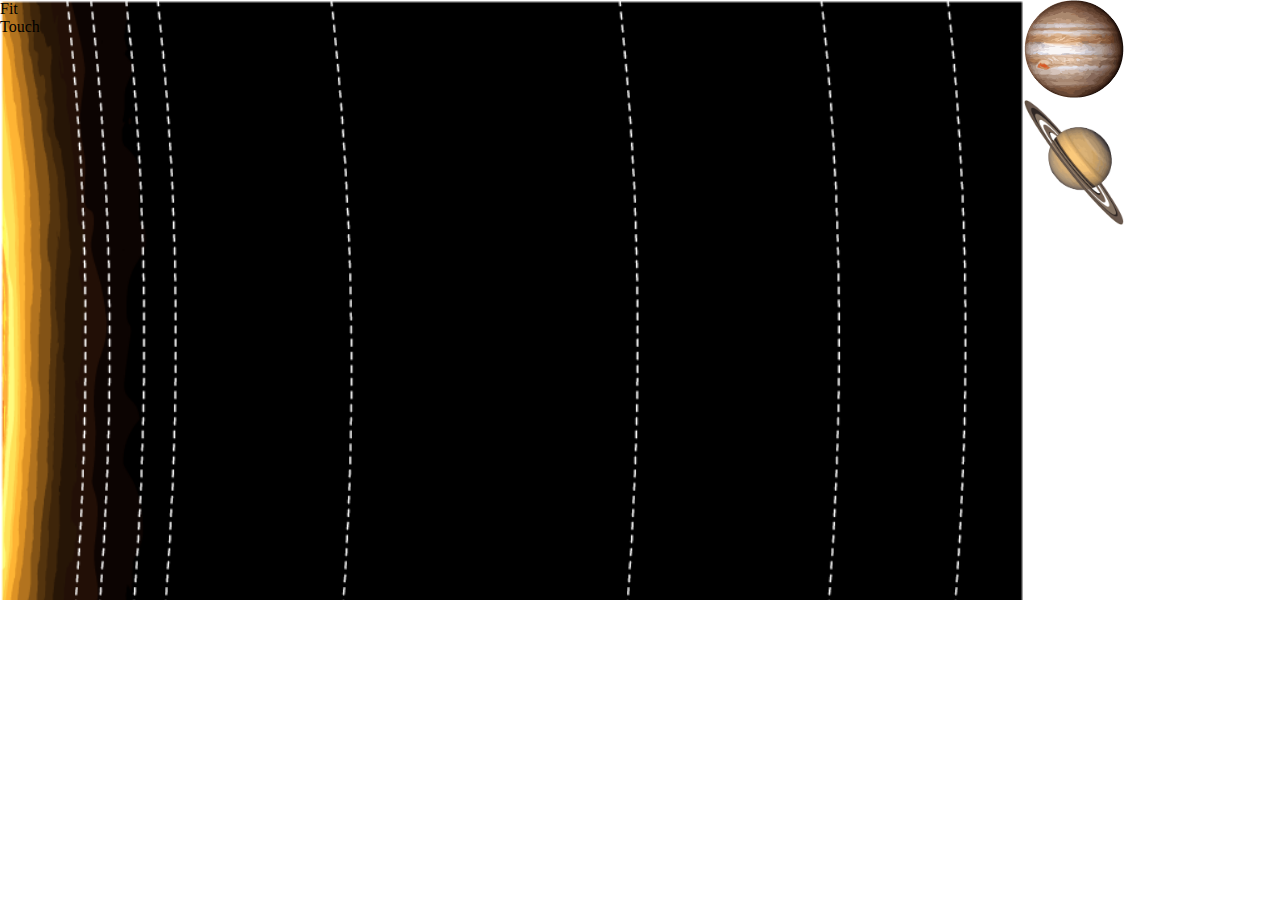
==== drag_drop/index.html @ 43ce3872 "add to github tmp drag&drop-astro" ====
<!DOCTYPE html>
<html>
<head>
    
    <title>jQuery UI</title>
    <script src="http://ajax.googleapis.com/ajax/libs/jquery/1.10.2/jquery.min.js"></script>
    <script src="http://ajax.aspnetcdn.com/ajax/jquery.ui/1.10.3/jquery-ui.min.js"></script>
	<script src="js/jquery.ui.touch-punch.min.js"></script>
    <!--link rel="stylesheet" href="http://ajax.aspnetcdn.com/ajax/jquery.ui/1.10.3/themes/sunny/jquery-ui.css"!-->
	<link rel="stylesheet" href="css/style.css">
    <!--style type="text/css">
        .draggable, .droppable {font-size: large; border: thin solid black; padding: 4px; width: 100px; text-align: center; background-color: lightgray;}
        .droppable {margin-bottom: 10px; margin-right: 5px; height: 60px; width: 120px}
        #dropContainer {position: absolute; right: 5px;}
        div span {position: relative; top: 25%}
        .droppable.active {border: thick solid green}
        .droppable.hover {background-color: lightgreen}
    </style-->
    <script type="text/javascript">
$(function() {
	
    $('.draggable').draggable();
    
    $('.droppable').droppable({
        drop: function(event, ui) {
            ui.draggable.text("���������")
        },
        activeClass: "active",
        hoverClass: "hover",
        tolerance: "fit"
    });
	
	$('#touchDrop').droppable("option", "tolerance", "touch");
});
    </script> 
</head>
<body>
    <div id="dropContainer">
        <div id="fitDrop" class="droppable">
            <span>Fit</span>
        </div>
        <div id="touchDrop" class="droppable">
            <span>Touch</span>
        </div>        
    </div>
	<div id="objContainer">
		<div class="draggable">
			<div class="dObj1"></div>
		</div>
		<div class="draggable">
			<div class="dObj2"></div>
		</div>
	</div>
	<div class="clear"></div>
</body>
</html>
---- drag_drop/css/style.css ----
body {
	width: 100%;
	padding: 0;
	margin: 0;
	}


/*pazzle place*/
#dropContainer {
    background-image: url("../img/background.png");
    background-repeat: no-repeat;
    background-size: 100%;
    float: left;
    height: 600px;
    position: absolute;
    width: 80%;
    z-index: 1;
	}
	
/*pazzle items*/
#objContainer {
    height: 600px;
    margin-left: 80%;
    position: absolute;
    width: 20%;
    z-index: 999;
}

.clear{
	clear:both;
}

/* property moving objects */
.draggable {
	padding: 0;
	margin: 0;
	width: 100px;
	height: 100px;
}
.draggable div {
    background-repeat: no-repeat;
    background-size: contain;
    cursor: pointer;
    height: 150px;
	padding: 0;
	margin: 0;
}
.dObj1 {
    background-image: url("../img/1.png");
}
.dObj2 {
    background-image: url("../img/2.png");
}
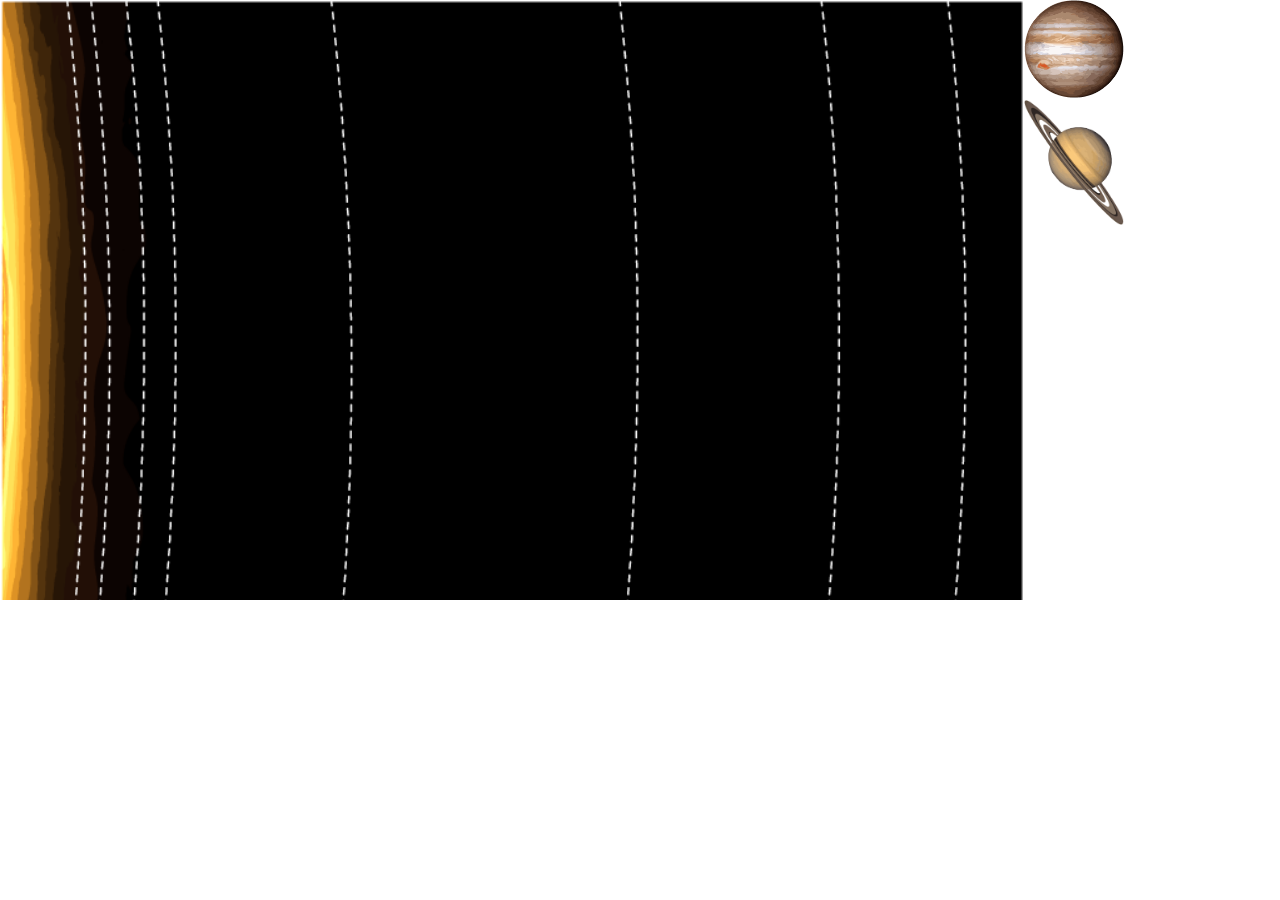
==== commit fdf5c469: "version two obj. - working" ====
--- a/drag_drop/index.html
+++ b/drag_drop/index.html
@@ -6,6 +6,7 @@
     <script src="http://ajax.googleapis.com/ajax/libs/jquery/1.10.2/jquery.min.js"></script>
     <script src="http://ajax.aspnetcdn.com/ajax/jquery.ui/1.10.3/jquery-ui.min.js"></script>
 	<script src="js/jquery.ui.touch-punch.min.js"></script>
+    <script src="js/script.js"></script>
     <!--link rel="stylesheet" href="http://ajax.aspnetcdn.com/ajax/jquery.ui/1.10.3/themes/sunny/jquery-ui.css"!-->
 	<link rel="stylesheet" href="css/style.css">
     <!--style type="text/css">
@@ -19,16 +20,7 @@
     <script type="text/javascript">
 $(function() {
 	
-    $('.draggable').draggable();
-    
-    $('.droppable').droppable({
-        drop: function(event, ui) {
-            ui.draggable.text("���������")
-        },
-        activeClass: "active",
-        hoverClass: "hover",
-        tolerance: "fit"
-    });
+
 	
 	$('#touchDrop').droppable("option", "tolerance", "touch");
 });
@@ -36,12 +28,15 @@
 </head>
 <body>
     <div id="dropContainer">
-        <div id="fitDrop" class="droppable">
-            <span>Fit</span>
+        <div id="fitDrop1" class="droppable" data-obj="dObj1" rating="false">
+            <span></span>
         </div>
-        <div id="touchDrop" class="droppable">
-            <span>Touch</span>
-        </div>        
+        <div id="fitDrop2" class="droppable" data-obj="dObj2" rating="false">
+            <span></span>
+        </div>
+        <!--<div id="touchDrop" class="droppable">-->
+            <!--<span>Touch</span>-->
+        <!--</div>        -->
     </div>
 	<div id="objContainer">
 		<div class="draggable">
--- a/drag_drop/css/style.css
+++ b/drag_drop/css/style.css
@@ -17,6 +17,27 @@
     width: 80%;
     z-index: 1;
 	}
+.droppable {
+    position: absolute;
+    width: 100px;
+    height: 100px;
+    border-radius: 100%;
+    background-color: grey;
+    opacity: 0.3;
+    display: none;
+}
+.flashing {
+    border: 2px solid greenyellow;
+    display: block;
+}
+#fitDrop1 {
+    left: 80%;
+    top: 20%;
+}
+#fitDrop2 {
+    left: 70%;
+    top: 20%;
+}
 	
 /*pazzle items*/
 #objContainer {
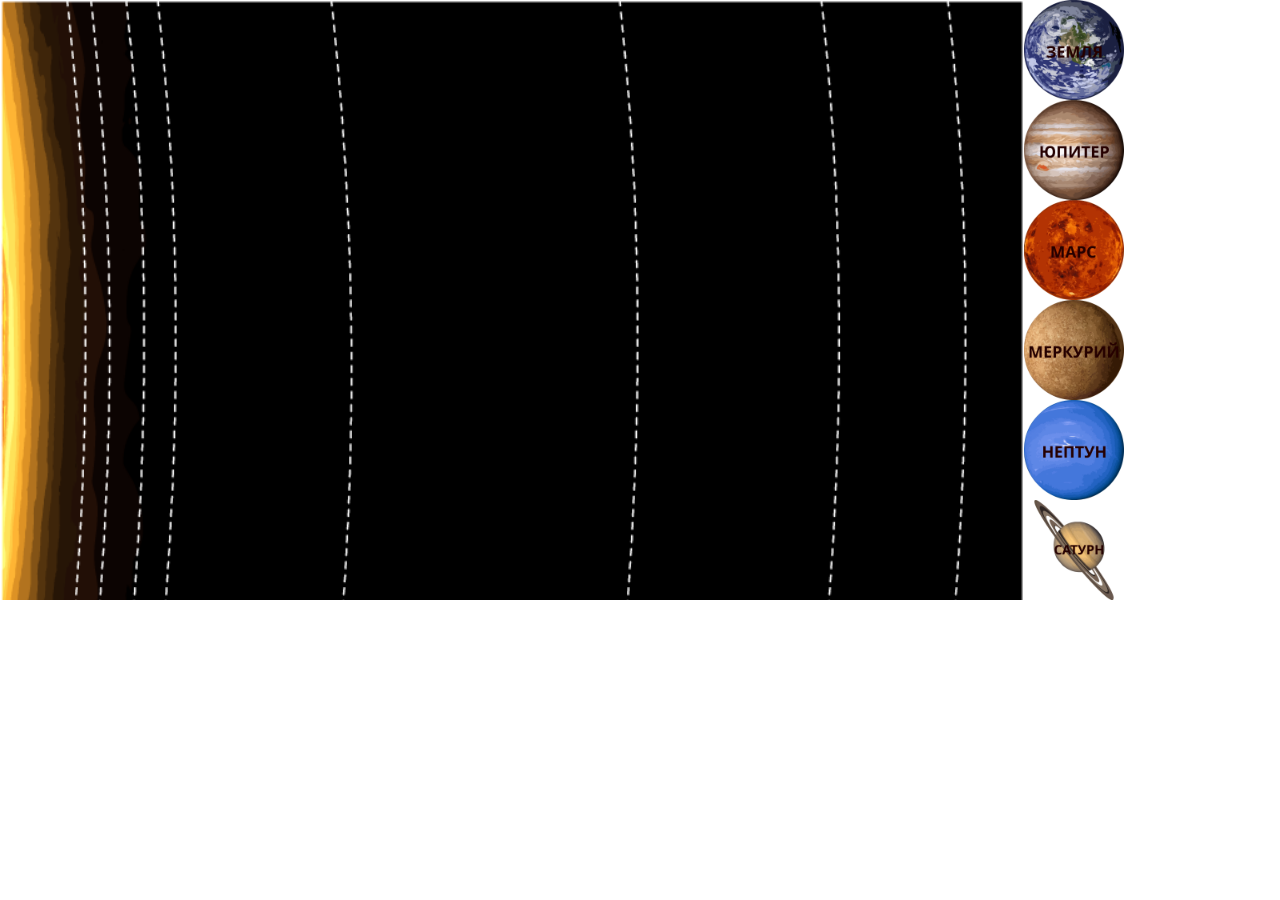
==== commit 8e2598b1: "version all obj. - working" ====
--- a/drag_drop/index.html
+++ b/drag_drop/index.html
@@ -7,16 +7,7 @@
     <script src="http://ajax.aspnetcdn.com/ajax/jquery.ui/1.10.3/jquery-ui.min.js"></script>
 	<script src="js/jquery.ui.touch-punch.min.js"></script>
     <script src="js/script.js"></script>
-    <!--link rel="stylesheet" href="http://ajax.aspnetcdn.com/ajax/jquery.ui/1.10.3/themes/sunny/jquery-ui.css"!-->
 	<link rel="stylesheet" href="css/style.css">
-    <!--style type="text/css">
-        .draggable, .droppable {font-size: large; border: thin solid black; padding: 4px; width: 100px; text-align: center; background-color: lightgray;}
-        .droppable {margin-bottom: 10px; margin-right: 5px; height: 60px; width: 120px}
-        #dropContainer {position: absolute; right: 5px;}
-        div span {position: relative; top: 25%}
-        .droppable.active {border: thick solid green}
-        .droppable.hover {background-color: lightgreen}
-    </style-->
     <script type="text/javascript">
 $(function() {
 	
@@ -34,9 +25,24 @@
         <div id="fitDrop2" class="droppable" data-obj="dObj2" rating="false">
             <span></span>
         </div>
-        <!--<div id="touchDrop" class="droppable">-->
-            <!--<span>Touch</span>-->
-        <!--</div>        -->
+        <div id="fitDrop3" class="droppable" data-obj="dObj3" rating="false">
+            <span></span>
+        </div>
+        <div id="fitDrop4" class="droppable" data-obj="dObj4" rating="false">
+            <span></span>
+        </div>
+        <div id="fitDrop5" class="droppable" data-obj="dObj5" rating="false">
+            <span></span>
+        </div>
+        <div id="fitDrop6" class="droppable" data-obj="dObj6" rating="false">
+            <span></span>
+        </div>
+        <div id="fitDrop7" class="droppable" data-obj="dObj7" rating="false">
+            <span></span>
+        </div>
+        <div id="fitDrop8" class="droppable" data-obj="dObj8" rating="false">
+            <span></span>
+        </div>
     </div>
 	<div id="objContainer">
 		<div class="draggable">
@@ -45,6 +51,24 @@
 		<div class="draggable">
 			<div class="dObj2"></div>
 		</div>
+        <div class="draggable">
+            <div class="dObj3"></div>
+        </div>
+        <div class="draggable">
+            <div class="dObj4"></div>
+        </div>
+        <div class="draggable">
+            <div class="dObj5"></div>
+        </div>
+        <div class="draggable">
+            <div class="dObj6"></div>
+        </div>
+        <div class="draggable">
+            <div class="dObj7"></div>
+        </div>
+        <div class="draggable">
+            <div class="dObj8"></div>
+        </div>
 	</div>
 	<div class="clear"></div>
 </body>
--- a/drag_drop/css/style.css
+++ b/drag_drop/css/style.css
@@ -31,21 +31,46 @@
     display: block;
 }
 #fitDrop1 {
-    left: 80%;
+    left: 10%;
     top: 20%;
 }
 #fitDrop2 {
-    left: 70%;
-    top: 20%;
+    left: 30%;
+    top: 10%;
+}
+#fitDrop3 {
+    left: 14%;
+    top: 55%;
+}
+#fitDrop4 {
+    left: 5%;
+    top: 38%;
+}
+#fitDrop5 {
+     left: 90%;
+     top: 20%;
+ }
+#fitDrop6 {
+    left: 59%;
+    top: 42%;
+}
+#fitDrop7 {
+     left: 78%;
+     top: 33%;
+ }
+#fitDrop8 {
+    left: 8%;
+    top: 72%;
 }
 	
 /*pazzle items*/
 #objContainer {
     height: 600px;
-    margin-left: 80%;
+    padding-left: 80%;
     position: absolute;
     width: 20%;
     z-index: 999;
+    overflow-y: scroll;
 }
 
 .clear{
@@ -68,9 +93,27 @@
 	margin: 0;
 }
 .dObj1 {
-    background-image: url("../img/1.png");
+     background-image: url("../img/earth1.png");
+ }
+.dObj2 {
+    background-image: url("../img/jupiter1.png");
 }
-.dObj2 {
-    background-image: url("../img/2.png");
+.dObj3 {
+    background-image: url("../img/mars1.png");
+}
+.dObj4 {
+    background-image: url("../img/mercury1.png");
+}
+.dObj5 {
+    background-image: url("../img/neptune1.png");
+}
+.dObj6 {
+    background-image: url("../img/saturn1.png");
+}
+.dObj7 {
+    background-image: url("../img/uranus1.png");
+}
+.dObj8 {
+    background-image: url("../img/venus1.png");
 }
 
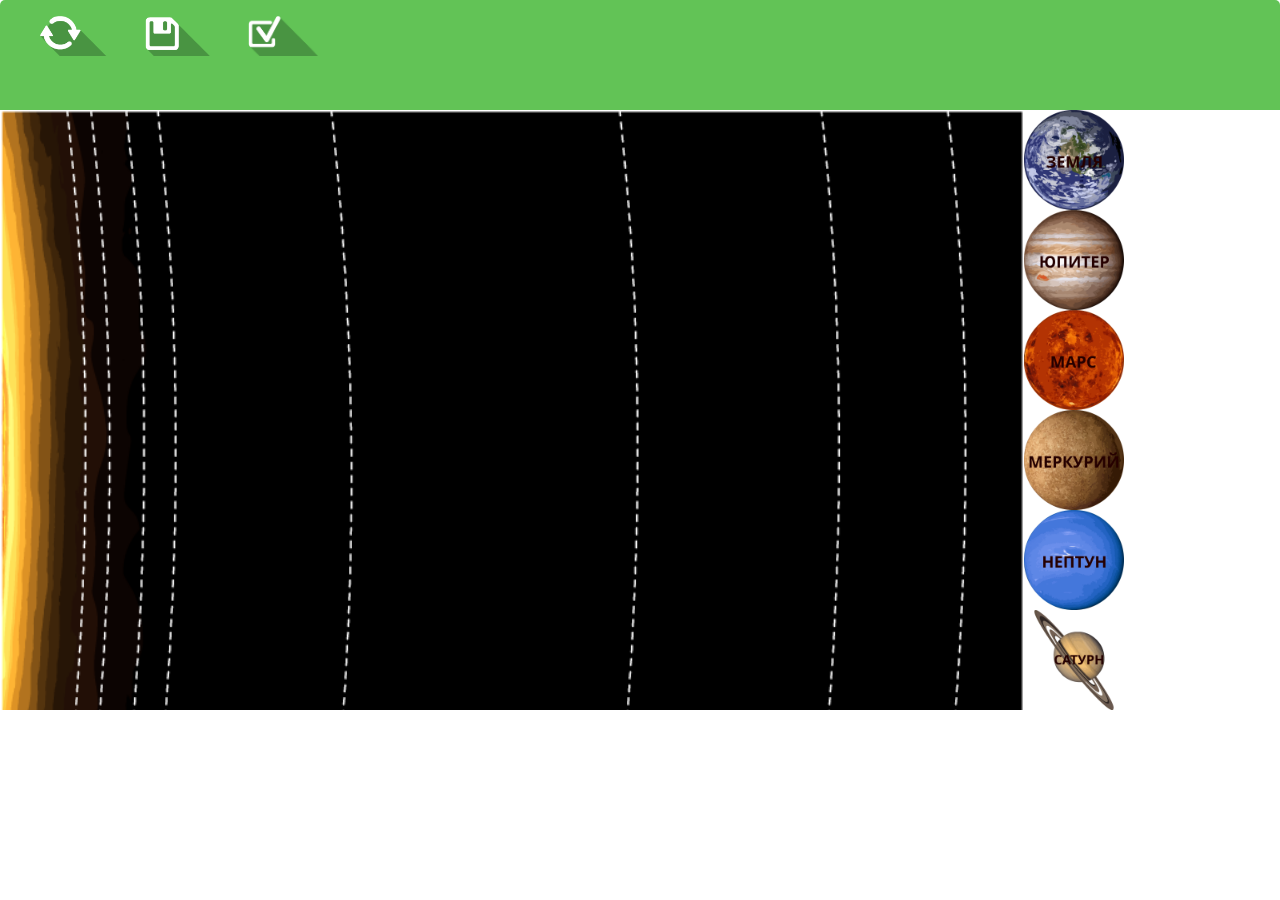
==== commit fb1f1cd4: "version reload & control working" ====
--- a/drag_drop/index.html
+++ b/drag_drop/index.html
@@ -18,6 +18,13 @@
     </script> 
 </head>
 <body>
+<div class="toolbar">
+    <button class="reload btn-int-drag"></button>
+    <button class="save btn-int-drag"></button>
+    <button class="check btn-int-drag"></button>
+    <div class="empty btn-int-drag"></div>
+    <div class="result btn-int-drag"></div>
+</div>
     <div id="dropContainer">
         <div id="fitDrop1" class="droppable" data-obj="dObj1" rating="false">
             <span></span>
--- a/drag_drop/css/style.css
+++ b/drag_drop/css/style.css
@@ -5,6 +5,67 @@
 	margin: 0;
 	}
 
+
+.toolbar {
+    background-color: #62c356;
+    border-top-left-radius: 5px;
+    border-top-right-radius: 5px;
+    padding: 10px 0 0 40px;
+    height: 100px;
+}
+.btn-int-drag.reload.disabled {
+    background-image: url("../img/buttons/2.png");
+}
+.btn-int-drag.reload {
+    background-image: url("../img/buttons/1.png");
+    height: 40px;
+    margin-top: 6px;
+    width: 100px;
+    cursor: pointer;
+}
+.btn-int-drag.save.disabled {
+    background-image: url("../img/buttons/4.png");
+}
+.btn-int-drag.save {
+    background-image: url("../img/buttons/3.png");
+    height: 40px;
+    margin-top: 6px;
+    width: 100px;
+}
+.btn-int-drag.check.disabled {
+    background-image: url("../img/buttons/6.png");
+}
+.btn-int-drag.check {
+    background-image: url("../img/buttons/5.png");
+    height: 40px;
+    margin-top: 6px;
+    width: 100px;
+    cursor: pointer;
+}
+.btn-int-drag.result.incorrect {
+    background-image: url("../img/buttons/7.png");
+    background-size: 280px auto;
+}
+.btn-int-drag.result.correct {
+    background-image: url("../img/buttons/8.png");
+    background-size: 280px auto;
+}
+.btn-int-drag.result {
+    height: 166px;
+    margin-top: 4px;
+    width: 1102px;
+}
+.btn-int-drag {
+    background-color: transparent;
+    background-repeat: no-repeat;
+    background-size: 70px auto;
+    border: 0 none;
+    box-sizing: border-box;
+    display: inline-block;
+    margin: 0;
+    padding: 0;
+    vertical-align: top;
+}
 
 /*pazzle place*/
 #dropContainer {
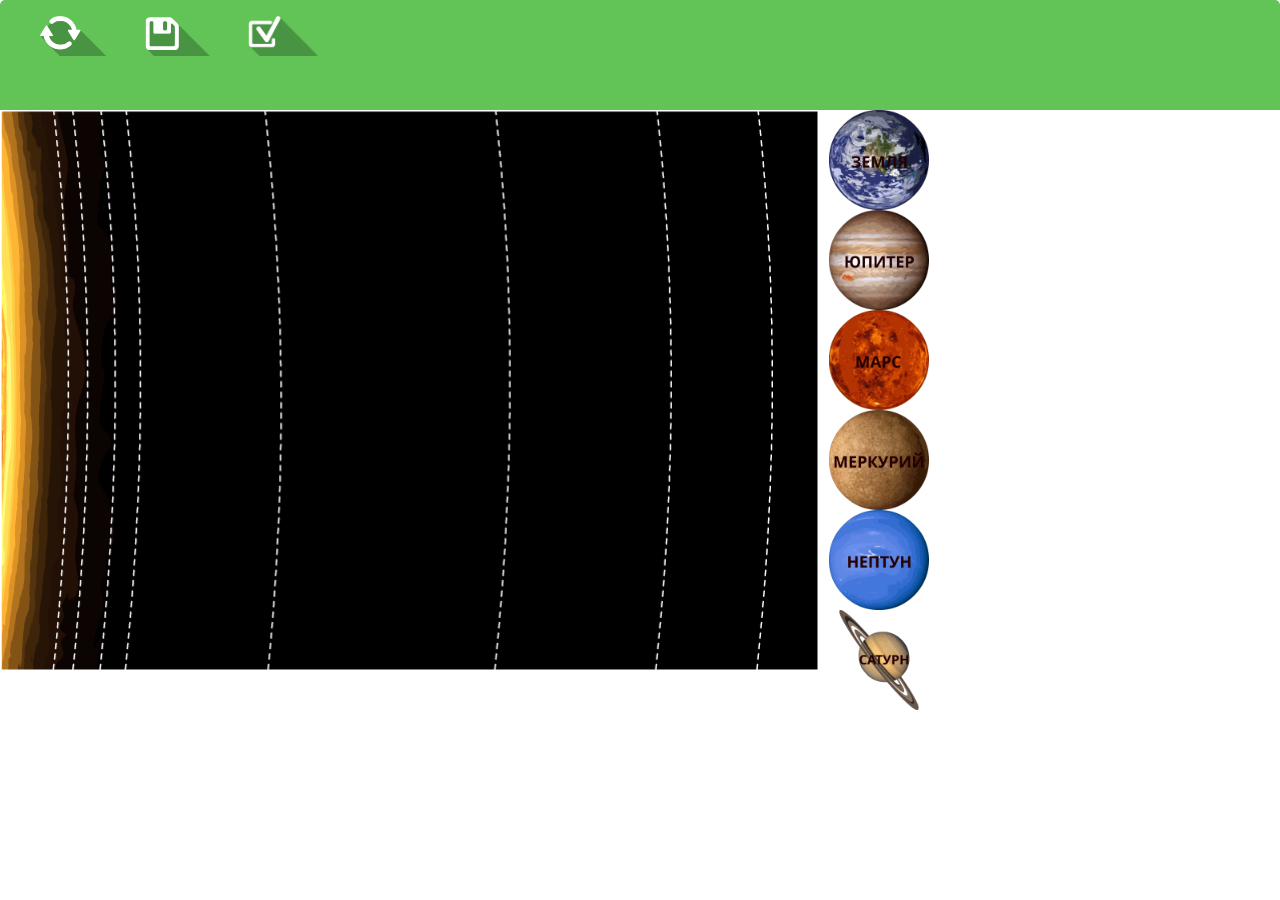
==== commit 72b32eef: "debuging" ====
--- a/drag_drop/index.html
+++ b/drag_drop/index.html
@@ -1,21 +1,13 @@
 <!DOCTYPE html>
 <html>
 <head>
-    
+    <meta charset="utf-8">
     <title>jQuery UI</title>
     <script src="http://ajax.googleapis.com/ajax/libs/jquery/1.10.2/jquery.min.js"></script>
     <script src="http://ajax.aspnetcdn.com/ajax/jquery.ui/1.10.3/jquery-ui.min.js"></script>
 	<script src="js/jquery.ui.touch-punch.min.js"></script>
     <script src="js/script.js"></script>
 	<link rel="stylesheet" href="css/style.css">
-    <script type="text/javascript">
-$(function() {
-	
-
-	
-	$('#touchDrop').droppable("option", "tolerance", "touch");
-});
-    </script> 
 </head>
 <body>
 <div class="toolbar">
@@ -25,6 +17,7 @@
     <div class="empty btn-int-drag"></div>
     <div class="result btn-int-drag"></div>
 </div>
+
     <div id="dropContainer">
         <div id="fitDrop1" class="droppable" data-obj="dObj1" rating="false">
             <span></span>
@@ -50,33 +43,33 @@
         <div id="fitDrop8" class="droppable" data-obj="dObj8" rating="false">
             <span></span>
         </div>
-    </div>
-	<div id="objContainer">
-		<div class="draggable">
-			<div class="dObj1"></div>
-		</div>
-		<div class="draggable">
+    <div id="objContainer">
+        <div class="draggable scrollable">
+            <div class="dObj1"></div>
+        </div>
+		<div class="draggable scrollable">
 			<div class="dObj2"></div>
 		</div>
-        <div class="draggable">
+        <div class="draggable scrollable">
             <div class="dObj3"></div>
         </div>
-        <div class="draggable">
+        <div class="draggable scrollable">
             <div class="dObj4"></div>
         </div>
-        <div class="draggable">
+        <div class="draggable scrollable">
             <div class="dObj5"></div>
         </div>
-        <div class="draggable">
+        <div class="draggable scrollable">
             <div class="dObj6"></div>
         </div>
-        <div class="draggable">
+        <div class="draggable scrollable">
             <div class="dObj7"></div>
         </div>
-        <div class="draggable">
+        <div class="draggable scrollable">
             <div class="dObj8"></div>
         </div>
+
 	</div>
-	<div class="clear"></div>
+</div>
 </body>
 </html>--- a/drag_drop/css/style.css
+++ b/drag_drop/css/style.css
@@ -71,12 +71,11 @@
 #dropContainer {
     background-image: url("../img/background.png");
     background-repeat: no-repeat;
-    background-size: 100%;
+    background-size: 80%;
     float: left;
     height: 600px;
     position: absolute;
     width: 80%;
-    z-index: 1;
 	}
 .droppable {
     position: absolute;
@@ -84,66 +83,61 @@
     height: 100px;
     border-radius: 100%;
     background-color: grey;
-    opacity: 0.3;
-    display: none;
+    opacity: 0;
 }
 .flashing {
     border: 2px solid greenyellow;
     display: block;
 }
 #fitDrop1 {
-    left: 10%;
-    top: 20%;
+    left: 7%;
+    top: 14%;
 }
 #fitDrop2 {
-    left: 30%;
+    left: 23%;
     top: 10%;
 }
 #fitDrop3 {
-    left: 14%;
-    top: 55%;
+    left: 11%;
+    top: 54%;
 }
 #fitDrop4 {
-    left: 5%;
+    left: 3%;
     top: 38%;
 }
 #fitDrop5 {
-     left: 90%;
-     top: 20%;
+    left: 72%;
+    top: 12%;
  }
 #fitDrop6 {
-    left: 59%;
+    left: 46%;
     top: 42%;
 }
 #fitDrop7 {
-     left: 78%;
-     top: 33%;
+    left: 62%;
+    top: 69%;
  }
 #fitDrop8 {
-    left: 8%;
+    left: 5%;
     top: 72%;
 }
 	
 /*pazzle items*/
-#objContainer {
-    height: 600px;
-    padding-left: 80%;
-    position: absolute;
-    width: 20%;
-    z-index: 999;
-    overflow-y: scroll;
-}
-
 .clear{
 	clear:both;
 }
 
 /* property moving objects */
+#objContainer {
+    height: 100%;
+    overflow-y: scroll;
+}
 .draggable {
+    position: relative;
 	padding: 0;
-	margin: 0;
 	width: 100px;
 	height: 100px;
+    left: 81%;
 }
 .draggable div {
     background-repeat: no-repeat;
@@ -178,3 +172,14 @@
     background-image: url("../img/venus1.png");
 }
 
+.on {
+    background-color: inherit;
+}
+.on div {
+
+    background-size: contain;
+    height: 100%;
+    width: 100%;
+    opacity: 1;
+}
+
